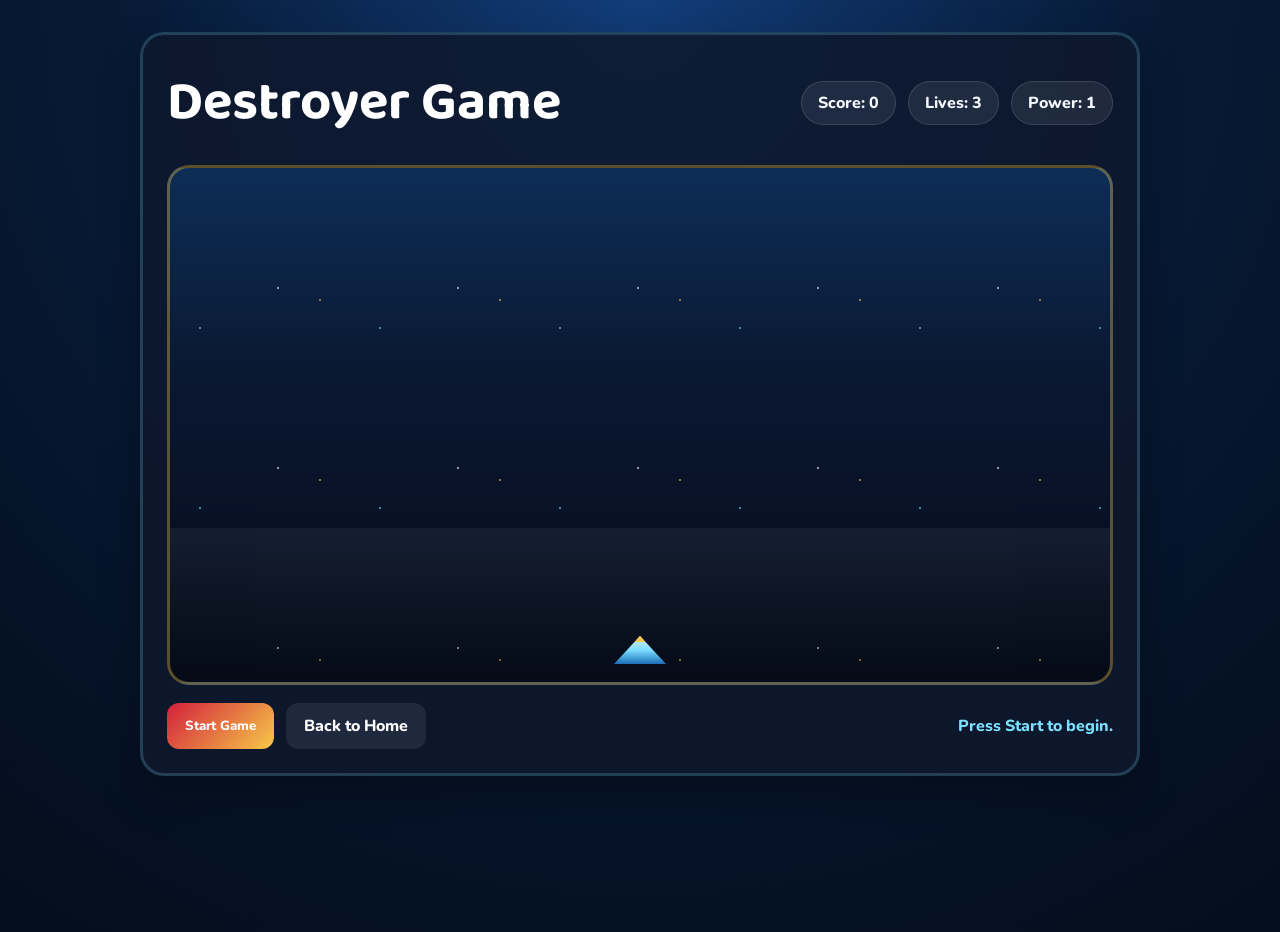
==== game.html @ d43a95fa "Add game page and navigation links; implement basic game structure" ====
<!DOCTYPE html>
<html lang="en">
  <head>
    <meta charset="UTF-8" />
    <meta name="viewport" content="width=device-width, initial-scale=1.0" />
    <title>Destroyer Game</title>
    <link rel="preconnect" href="https://fonts.googleapis.com" />
    <link rel="preconnect" href="https://fonts.gstatic.com" crossorigin />
    <link href="https://fonts.googleapis.com/css2?family=Baloo+2:wght@400;600;700;800&family=Nunito:wght@400;600;700;800&display=swap" rel="stylesheet" />
    <style>
      :root {
        --real-red: #d21f3c;
        --real-gold: #f7c948;
        --blue: #0b3d91;
        --bg: #071a36;
        --panel: rgba(14, 25, 45, 0.88);
        --text: #f4f8ff;
        --accent: #7be0ff;
      }

      * { box-sizing: border-box; }

      body {
        margin: 0;
        min-height: 100vh;
        font-family: "Nunito", sans-serif;
        background: radial-gradient(circle at top, #123d7a 0%, var(--bg) 45%, #040d1c 100%);
        color: var(--text);
      }

      .page {
        width: min(1000px, calc(100% - 24px));
        margin: 32px auto;
        padding: 24px;
        background: var(--panel);
        border: 3px solid rgba(123, 224, 255, 0.2);
        border-radius: 24px;
        box-shadow: 0 18px 42px rgba(0, 0, 0, 0.32);
      }

      .topbar {
        display: flex;
        justify-content: space-between;
        align-items: center;
        gap: 16px;
        flex-wrap: wrap;
        margin-bottom: 18px;
      }

      h1 {
        margin: 0;
        font-family: "Baloo 2", cursive;
        font-size: clamp(2.2rem, 5vw, 3.4rem);
        color: white;
      }

      .scoreboard {
        display: flex;
        gap: 12px;
        flex-wrap: wrap;
      }

      .pill {
        padding: 10px 16px;
        border-radius: 999px;
        background: rgba(255, 255, 255, 0.08);
        border: 1px solid rgba(255, 255, 255, 0.12);
        font-weight: 800;
      }

      .game-shell {
        display: grid;
        gap: 18px;
      }

      .game-screen {
        position: relative;
        width: 100%;
        height: 520px;
        border-radius: 22px;
        overflow: hidden;
        background: linear-gradient(180deg, #0e2e57 0%, #0a1730 42%, #060d1c 100%);
        border: 3px solid rgba(247, 201, 73, 0.35);
      }

      .skyline {
        position: absolute;
        inset: auto 0 0 0;
        height: 30%;
        background: linear-gradient(180deg, rgba(255,255,255,0.05), rgba(0,0,0,0.2));
      }

      .stars {
        position: absolute;
        inset: 0;
        background-image:
          radial-gradient(circle, rgba(255,255,255,0.8) 1px, transparent 1.5px),
          radial-gradient(circle, rgba(123,224,255,0.8) 1px, transparent 1.5px),
          radial-gradient(circle, rgba(247,201,73,0.8) 1px, transparent 1.5px);
        background-position: 18px 30px, 120px 70px, 240px 42px;
        background-size: 180px 180px;
        opacity: 0.7;
      }

      .ship,
      .enemy,
      .missile,
      .explosion {
        position: absolute;
        display: block;
      }

      .ship {
        width: 52px;
        height: 28px;
        bottom: 18px;
        left: 50%;
        transform: translateX(-50%);
        background: linear-gradient(180deg, #d8ebff, #7be0ff 50%, #1d6db7);
        clip-path: polygon(50% 0%, 100% 100%, 0% 100%);
        border-radius: 8px 8px 0 0;
        box-shadow: 0 0 18px rgba(123,224,255,0.7);
      }

      .ship::before {
        content: "";
        position: absolute;
        left: 50%;
        top: -12px;
        width: 10px;
        height: 18px;
        background: var(--real-gold);
        transform: translateX(-50%);
        clip-path: polygon(50% 0%, 100% 100%, 0% 100%);
      }

      .enemy {
        width: 34px;
        height: 34px;
        border-radius: 50%;
        background: radial-gradient(circle at 30% 30%, #f7c948, #d21f3c 55%, #75071f);
        box-shadow: inset 0 0 10px rgba(255,255,255,0.3);
      }

      .enemy::before {
        content: "";
        position: absolute;
        inset: 10px 12px auto 12px;
        height: 8px;
        border-radius: 999px;
        background: rgba(255,255,255,0.85);
      }

      .missile {
        width: 6px;
        height: 18px;
        border-radius: 8px;
        background: linear-gradient(180deg, #fff, var(--real-gold));
        box-shadow: 0 0 14px rgba(247,201,73,0.8);
      }

      .explosion {
        width: 20px;
        height: 20px;
        border-radius: 50%;
        background: radial-gradient(circle, #fffef5 0%, #f7c948 25%, #d21f3c 60%, rgba(210,31,60,0) 70%);
        animation: pop 0.35s ease-out forwards;
      }

      @keyframes pop {
        0% { transform: scale(0.4); opacity: 1; }
        100% { transform: scale(2.3); opacity: 0; }
      }

      .controls {
        display: flex;
        justify-content: space-between;
        align-items: center;
        gap: 16px;
        flex-wrap: wrap;
      }

      .buttons {
        display: flex;
        gap: 12px;
        flex-wrap: wrap;
      }

      button,
      a.button {
        appearance: none;
        border: none;
        padding: 12px 18px;
        border-radius: 12px;
        font-weight: 800;
        font-family: "Nunito", sans-serif;
        text-decoration: none;
        cursor: pointer;
        transition: transform 0.2s ease;
      }

      button:hover,
      a.button:hover {
        transform: translateY(-2px);
      }

      .start {
        background: linear-gradient(135deg, var(--real-red), var(--real-gold));
        color: white;
      }

      .home {
        background: rgba(255,255,255,0.08);
        color: white;
        border: 1px solid rgba(255,255,255,0.12);
      }

      .message {
        color: var(--accent);
        font-weight: 800;
      }
    </style>
  </head>
  <body>
    <div class="page">
      <div class="topbar">
        <h1>Destroyer Game</h1>
        <div class="scoreboard">
          <div class="pill">Score: <span id="score">0</span></div>
          <div class="pill">Lives: <span id="lives">3</span></div>
          <div class="pill">Power: <span id="powerLevel">1</span></div>
        </div>
      </div>

      <div class="game-shell">
        <div id="gameArea" class="game-screen" aria-label="Destroyer game area">
          <div class="stars"></div>
          <div class="skyline"></div>
          <div id="ship" class="ship" aria-label="Player ship"></div>
        </div>

        <div class="controls">
          <div class="buttons">
            <button id="startButton" class="start">Start Game</button>
            <a class="button home" href="index.html">Back to Home</a>
          </div>
          <div id="message" class="message">Press Start to begin.</div>
        </div>
      </div>
    </div>

    <script>
      const gameArea = document.getElementById('gameArea');
      const ship = document.getElementById('ship');
      const scoreEl = document.getElementById('score');
      const livesEl = document.getElementById('lives');
      const powerEl = document.getElementById('powerLevel');
      const messageEl = document.getElementById('message');
      const startButton = document.getElementById('startButton');

      let score = 0;
      let lives = 3;
      let gameRunning = false;
      let shipX = 0;
      let moveLeft = false;
      let moveRight = false;
      let fireHeld = false;
      let fireCooldown = 0;
      let missiles = [];
      let enemies = [];
      let explosions = [];
      let lastTime = 0;
      let enemyTimer = 0;
      let animationId = null;

      function getPowerLevel() {
        if (score >= 150) return 4;
        if (score >= 90) return 3;
        if (score >= 40) return 2;
        return 1;
      }

      function updateShipPower() {
        const level = getPowerLevel();
        powerEl.textContent = level;
        ship.style.width = `${52 + (level - 1) * 10}px`;
        ship.style.height = `${28 + (level - 1) * 5}px`;
        ship.style.filter = level >= 3 ? 'drop-shadow(0 0 18px rgba(123,224,255,0.9))' : 'drop-shadow(0 0 10px rgba(123,224,255,0.7))';
        ship.style.background = level >= 4
          ? 'linear-gradient(180deg, #fff5c7, #f7c948 45%, #d21f3c 100%)'
          : level >= 3
            ? 'linear-gradient(180deg, #e9fbff, #7be0ff 45%, #2d90d8 100%)'
            : 'linear-gradient(180deg, #d8ebff, #7be0ff 50%, #1d6db7)';
      }

      function setShipPosition() {
        const areaWidth = gameArea.clientWidth;
        ship.style.left = `${Math.min(Math.max(shipX, 26), areaWidth - 26)}px`;
      }

      function spawnEnemy() {
        const enemy = document.createElement('div');
        enemy.className = 'enemy';
        const size = 34;
        const x = Math.random() * (gameArea.clientWidth - size);
        enemy.style.left = `${x}px`;
        enemy.style.top = '0px';
        enemy.dataset.speed = (Math.random() * 1.5 + 1.2).toFixed(2);
        gameArea.appendChild(enemy);
        enemies.push(enemy);
      }

      function launchMissile() {
        if (!gameRunning) return;

        const powerLevel = getPowerLevel();
        const spread = powerLevel >= 3 ? [-10, 0, 10] : [0];
        const missileSpeed = powerLevel >= 4 ? 14 : 10;

        spread.forEach((offset) => {
          const missile = document.createElement('div');
          missile.className = 'missile';
          missile.dataset.speed = String(missileSpeed);
          const shipLeft = ship.offsetLeft + (ship.offsetWidth / 2) + offset;
          missile.style.left = `${shipLeft}px`;
          missile.style.top = `${gameArea.clientHeight - 60}px`;
          missile.style.width = powerLevel >= 4 ? '8px' : '6px';
          missile.style.height = powerLevel >= 4 ? '22px' : '18px';
          if (powerLevel >= 3) {
            missile.style.background = 'linear-gradient(180deg, #ffffff, #7be0ff)';
          }
          gameArea.appendChild(missile);
          missiles.push(missile);
        });
      }

      function makeExplosion(x, y) {
        const burst = document.createElement('div');
        burst.className = 'explosion';
        burst.style.left = `${x}px`;
        burst.style.top = `${y}px`;
        gameArea.appendChild(burst);
        explosions.push(burst);
        setTimeout(() => {
          burst.remove();
          explosions = explosions.filter(item => item !== burst);
        }, 350);
      }

      function updateScoreDisplay() {
        scoreEl.textContent = score;
        livesEl.textContent = lives;
        updateShipPower();
      }

      function resetGame() {
        score = 0;
        lives = 3;
        shipX = gameArea.clientWidth / 2;
        missiles.forEach(m => m.remove());
        enemies.forEach(e => e.remove());
        missiles = [];
        enemies = [];
        setShipPosition();
        updateScoreDisplay();
        messageEl.textContent = 'Game on!';
      }

      function endGame() {
        gameRunning = false;
        messageEl.textContent = `Game over! Final score: ${score}`;
        startButton.textContent = 'Play Again';
      }

      function tick(timestamp) {
        if (!gameRunning) return;

        const delta = (timestamp - lastTime) || 16;
        lastTime = timestamp;

        if (moveLeft) shipX -= 6;
        if (moveRight) shipX += 6;
        setShipPosition();

        if (fireHeld) {
          fireCooldown -= delta;
          if (fireCooldown <= 0) {
            launchMissile();
            fireCooldown = getPowerLevel() >= 4 ? 170 : 220;
          }
        } else {
          fireCooldown = 0;
        }

        enemyTimer += delta;
        const powerLevel = getPowerLevel();
        const enemySpeedBoost = 1 + (powerLevel - 1) * 0.25;
        if (enemyTimer > Math.max(350, 900 - score * 2)) {
          spawnEnemy();
          enemyTimer = 0;
        }

        missiles.forEach((missile) => {
          const speed = Number(missile.dataset.speed || 10);
          const top = (parseFloat(missile.style.top) || 0) - speed * (delta / 16);
          missile.style.top = `${top}px`;
          if (top < -20) {
            missile.remove();
            missiles = missiles.filter(item => item !== missile);
          }
        });

        enemies.forEach((enemy) => {
          const speed = Number(enemy.dataset.speed || 1.5) * enemySpeedBoost;
          const top = enemy.offsetTop + speed * (delta / 16);
          enemy.style.top = `${top}px`;

          if (top > gameArea.clientHeight - 60) {
            enemy.remove();
            enemies = enemies.filter(item => item !== enemy);
            lives -= 1;
            updateScoreDisplay();
            makeExplosion(enemy.offsetLeft, enemy.offsetTop);
            if (lives <= 0) {
              endGame();
            }
          }
        });

        for (let i = missiles.length - 1; i >= 0; i--) {
          const missile = missiles[i];
          const missileY = missile.offsetTop;

          for (let j = enemies.length - 1; j >= 0; j--) {
            const enemy = enemies[j];
            if (!enemy || !missile) continue;

            const hit =
              missile.offsetLeft >= enemy.offsetLeft &&
              missile.offsetLeft <= enemy.offsetLeft + enemy.offsetWidth &&
              missileY <= enemy.offsetTop + enemy.offsetHeight &&
              missileY >= enemy.offsetTop;

            if (hit) {
              missile.remove();
              enemy.remove();
              missiles.splice(i, 1);
              enemies.splice(j, 1);
              score += 10 + (powerLevel - 1) * 5;
              updateScoreDisplay();
              makeExplosion(enemy.offsetLeft, enemy.offsetTop);
              break;
            }
          }
        }

        animationId = requestAnimationFrame(tick);
      }

      function startGame() {
        if (gameRunning) return;
        resetGame();
        gameRunning = true;
        startButton.textContent = 'Running...';
        messageEl.textContent = 'Destroy the enemies!';
        lastTime = performance.now();
        enemyTimer = 0;
        cancelAnimationFrame(animationId);
        animationId = requestAnimationFrame(tick);
      }

      startButton.addEventListener('click', startGame);

      document.addEventListener('keydown', (event) => {
        if (event.key === 'ArrowLeft' || event.key.toLowerCase() === 'a') moveLeft = true;
        if (event.key === 'ArrowRight' || event.key.toLowerCase() === 'd') moveRight = true;
        if (event.key === ' ' || event.key === 'ArrowUp') {
          event.preventDefault();
          fireHeld = true;
          if (fireCooldown <= 0) {
            launchMissile();
            fireCooldown = getPowerLevel() >= 4 ? 170 : 220;
          }
        }
      });

      document.addEventListener('keyup', (event) => {
        if (event.key === 'ArrowLeft' || event.key.toLowerCase() === 'a') moveLeft = false;
        if (event.key === 'ArrowRight' || event.key.toLowerCase() === 'd') moveRight = false;
        if (event.key === ' ' || event.key === 'ArrowUp') {
          fireHeld = false;
          fireCooldown = 0;
        }
      });

      window.addEventListener('resize', () => {
        shipX = Math.min(Math.max(shipX, 26), gameArea.clientWidth - 26);
        setShipPosition();
      });

      shipX = gameArea.clientWidth / 2;
      setShipPosition();
    </script>
  </body>
</html>
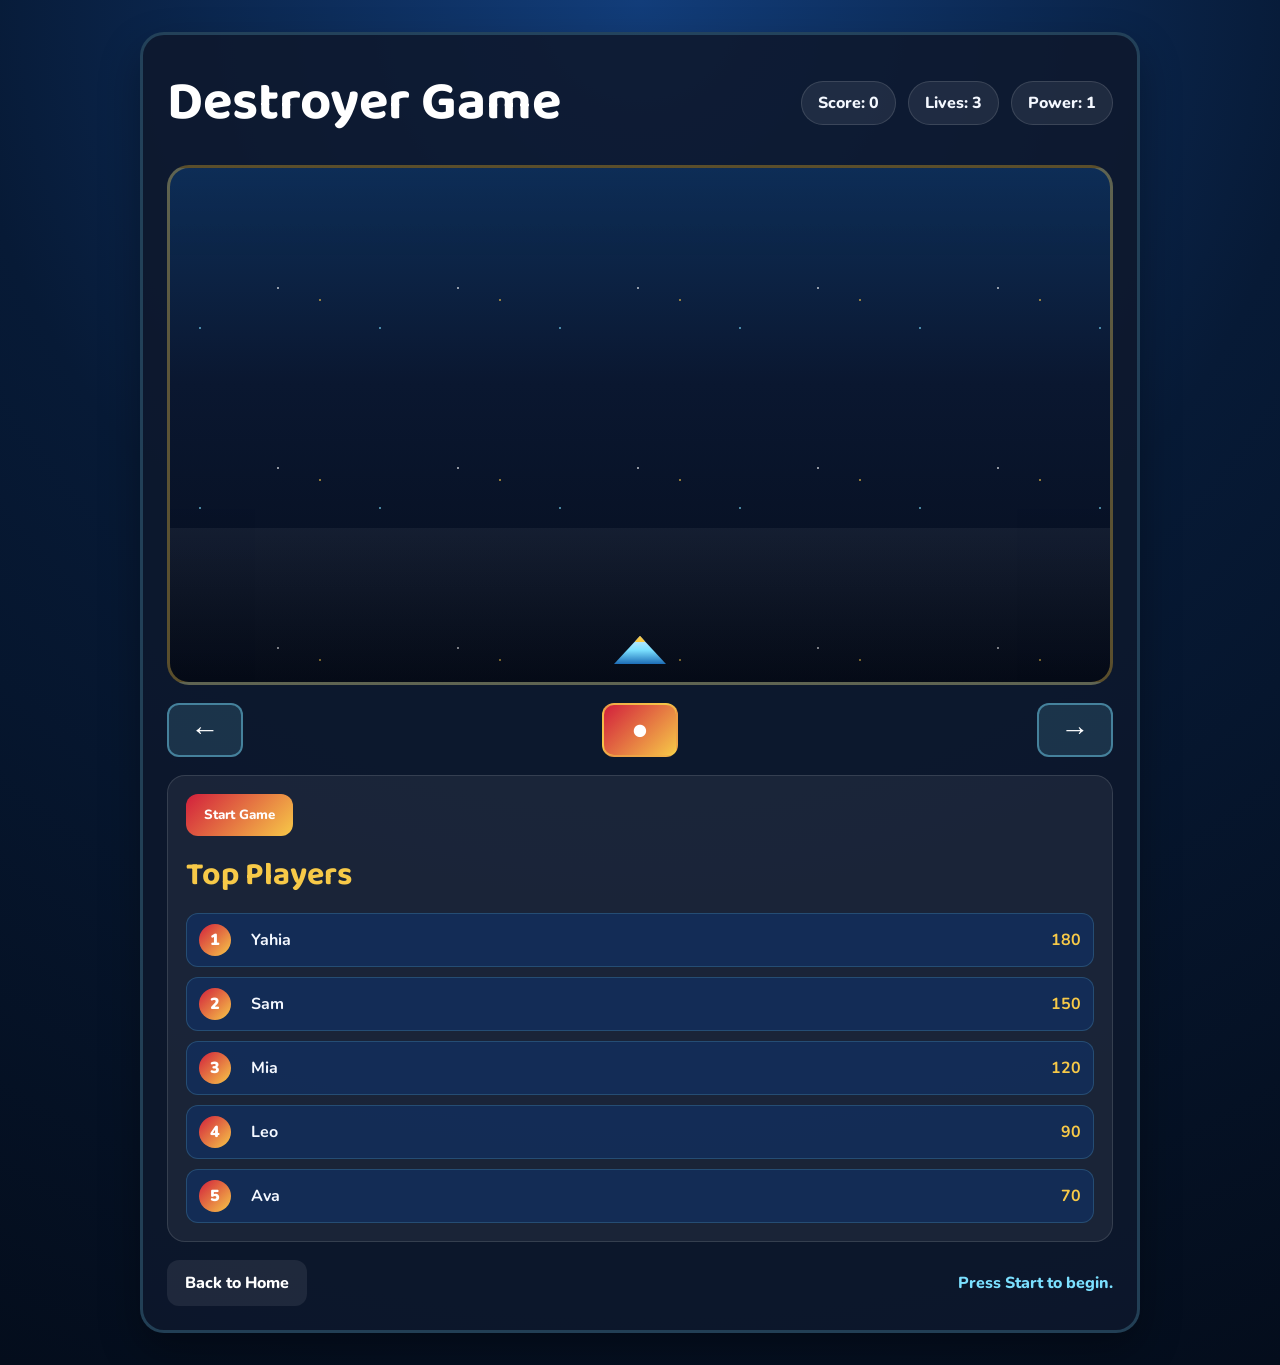
==== commit 1cb2712f: "Add game controls, leaderboard, and personal pages; enhance game functionality and user experience" ====
--- a/game.html
+++ b/game.html
@@ -83,6 +83,35 @@
         border: 3px solid rgba(247, 201, 73, 0.35);
       }
 
+      .movement-controls {
+        display: flex;
+        justify-content: space-between;
+        width: 100%;
+      }
+
+      .movement-button {
+        width: 76px;
+        height: 54px;
+        padding: 0;
+        background: rgba(123, 224, 255, 0.14);
+        border: 2px solid rgba(123, 224, 255, 0.45);
+        color: white;
+        font-size: 1.8rem;
+        line-height: 1;
+        touch-action: none;
+        user-select: none;
+      }
+
+      .movement-button:active {
+        transform: translateY(1px) scale(0.96);
+        background: rgba(123, 224, 255, 0.3);
+      }
+
+      .fire-button {
+        background: linear-gradient(135deg, var(--real-red), var(--real-gold));
+        border-color: rgba(247, 201, 73, 0.7);
+      }
+
       .skyline {
         position: absolute;
         inset: auto 0 0 0;
@@ -218,6 +247,126 @@
       .message {
         color: var(--accent);
         font-weight: 800;
+      }
+
+      .leaderboard-panel {
+        background: rgba(255, 255, 255, 0.06);
+        border: 1px solid rgba(255, 255, 255, 0.12);
+        border-radius: 18px;
+        padding: 18px;
+      }
+
+      .leaderboard-panel h2 {
+        margin: 0 0 12px;
+        font-family: "Baloo 2", cursive;
+        font-size: 2rem;
+        color: var(--real-gold);
+      }
+
+      .leaderboard-start {
+        margin-bottom: 14px;
+      }
+
+      .leaderboard-list {
+        list-style: none;
+        margin: 0;
+        padding: 0;
+        display: grid;
+        gap: 10px;
+      }
+
+      .leaderboard-item {
+        display: grid;
+        grid-template-columns: 40px 1fr auto;
+        gap: 12px;
+        align-items: center;
+        background: rgba(11, 61, 145, 0.35);
+        border: 1px solid rgba(123, 224, 255, 0.18);
+        border-radius: 12px;
+        padding: 10px 12px;
+        font-weight: 700;
+      }
+
+      .leaderboard-rank {
+        width: 32px;
+        height: 32px;
+        display: grid;
+        place-items: center;
+        border-radius: 50%;
+        background: linear-gradient(135deg, var(--real-red), var(--real-gold));
+        color: white;
+        font-weight: 900;
+      }
+
+      .leaderboard-name {
+        color: var(--text);
+      }
+
+      .leaderboard-score {
+        color: var(--real-gold);
+      }
+
+      .leaderboard-empty {
+        color: rgba(255, 255, 255, 0.7);
+        font-style: italic;
+      }
+
+      .modal-backdrop {
+        position: fixed;
+        inset: 0;
+        background: rgba(2, 8, 18, 0.72);
+        display: none;
+        align-items: center;
+        justify-content: center;
+        z-index: 1000;
+        padding: 20px;
+      }
+
+      .modal-backdrop.visible {
+        display: flex;
+      }
+
+      .modal-card {
+        width: min(420px, 100%);
+        background: rgba(10, 18, 32, 0.96);
+        border: 2px solid rgba(247, 201, 73, 0.4);
+        border-radius: 20px;
+        padding: 22px;
+        box-shadow: 0 18px 40px rgba(0,0,0,0.35);
+      }
+
+      .modal-card h3 {
+        margin: 0 0 10px;
+        font-size: 2rem;
+        color: var(--real-gold);
+      }
+
+      .modal-card p {
+        margin: 0 0 16px;
+        color: rgba(255,255,255,0.85);
+      }
+
+      .name-input {
+        width: 100%;
+        padding: 12px 14px;
+        border-radius: 12px;
+        border: 1px solid rgba(123, 224, 255, 0.28);
+        background: rgba(255,255,255,0.05);
+        color: white;
+        font-size: 1rem;
+        margin-bottom: 14px;
+      }
+
+      .modal-actions {
+        display: flex;
+        justify-content: flex-end;
+        gap: 10px;
+      }
+
+      .secondary {
+        background: rgba(255,255,255,0.08);
+        color: white;
+        border: 1px solid rgba(255,255,255,0.12);
       }
     </style>
   </head>
@@ -239,12 +388,35 @@
           <div id="ship" class="ship" aria-label="Player ship"></div>
         </div>
 
+        <div class="movement-controls" aria-label="Ship movement controls">
+          <button id="leftButton" class="movement-button" type="button" aria-label="Move left">&#8592;</button>
+          <button id="fireButton" class="movement-button fire-button" type="button" aria-label="Shoot">&#9679;</button>
+          <button id="rightButton" class="movement-button" type="button" aria-label="Move right">&#8594;</button>
+        </div>
+
+        <div class="leaderboard-panel">
+          <button id="startButton" class="start leaderboard-start">Start Game</button>
+          <h2>Top Players</h2>
+          <ul id="leaderboardList" class="leaderboard-list" aria-live="polite"></ul>
+        </div>
+
         <div class="controls">
           <div class="buttons">
-            <button id="startButton" class="start">Start Game</button>
             <a class="button home" href="index.html">Back to Home</a>
           </div>
           <div id="message" class="message">Press Start to begin.</div>
+        </div>
+      </div>
+    </div>
+
+    <div id="nameModal" class="modal-backdrop" aria-live="assertive">
+      <div class="modal-card">
+        <h3>New High Score</h3>
+        <p>Enter your name to save your score on the leaderboard.</p>
+        <input id="playerNameInput" class="name-input" type="text" maxlength="14" placeholder="Your name" />
+        <div class="modal-actions">
+          <button id="cancelSave" class="secondary" type="button">Skip</button>
+          <button id="saveScoreButton" class="start" type="button">Save Score</button>
         </div>
       </div>
     </div>
@@ -257,6 +429,92 @@
       const powerEl = document.getElementById('powerLevel');
       const messageEl = document.getElementById('message');
       const startButton = document.getElementById('startButton');
+      const leaderboardList = document.getElementById('leaderboardList');
+      const nameModal = document.getElementById('nameModal');
+      const playerNameInput = document.getElementById('playerNameInput');
+      const saveScoreButton = document.getElementById('saveScoreButton');
+      const cancelSaveButton = document.getElementById('cancelSave');
+      const leftButton = document.getElementById('leftButton');
+      const rightButton = document.getElementById('rightButton');
+      const fireButton = document.getElementById('fireButton');
+
+      const LEADERBOARD_KEY = 'destroyer-leaderboard';
+
+      function getLeaderboard() {
+        try {
+          const stored = JSON.parse(localStorage.getItem(LEADERBOARD_KEY) || '[]');
+          if (Array.isArray(stored) && stored.length) {
+            return stored;
+          }
+        } catch (error) {
+          console.warn('Could not read leaderboard from storage.', error);
+        }
+
+        return [
+          { name: 'Yahia', score: 180 },
+          { name: 'Sam', score: 150 },
+          { name: 'Mia', score: 120 },
+          { name: 'Leo', score: 90 },
+          { name: 'Ava', score: 70 }
+        ];
+      }
+
+      function sortLeaderboard(entries) {
+        return [...entries]
+          .filter((entry) => entry && typeof entry.score === 'number' && entry.score > 0)
+          .sort((a, b) => b.score - a.score)
+          .slice(0, 5);
+      }
+
+      function saveLeaderboard(entries) {
+        localStorage.setItem(LEADERBOARD_KEY, JSON.stringify(entries));
+      }
+
+      function renderLeaderboard() {
+        const entries = sortLeaderboard(getLeaderboard());
+
+        if (!entries.length) {
+          leaderboardList.innerHTML = '<li class="leaderboard-empty">No scores yet. Start the game!</li>';
+          return;
+        }
+
+        leaderboardList.innerHTML = entries
+          .map((entry, index) => `
+            <li class="leaderboard-item">
+              <span class="leaderboard-rank">${index + 1}</span>
+              <span class="leaderboard-name">${entry.name}</span>
+              <span class="leaderboard-score">${entry.score}</span>
+            </li>
+          `)
+          .join('');
+      }
+
+      function showScorePrompt() {
+        if (score <= 0) {
+          renderLeaderboard();
+          return;
+        }
+
+        playerNameInput.value = '';
+        nameModal.classList.add('visible');
+        playerNameInput.focus();
+      }
+
+      function closeScorePrompt() {
+        nameModal.classList.remove('visible');
+      }
+
+      function savePlayerScore() {
+        const name = playerNameInput.value.trim() || 'Player';
+        const safeName = name.slice(0, 14);
+        const entries = sortLeaderboard(getLeaderboard());
+        entries.push({ name: safeName, score });
+        const finalEntries = sortLeaderboard(entries);
+        saveLeaderboard(finalEntries);
+        renderLeaderboard();
+        closeScorePrompt();
+        messageEl.textContent = `${safeName} is on the leaderboard!`;
+      }
 
       let score = 0;
       let lives = 3;
@@ -370,6 +628,7 @@
         gameRunning = false;
         messageEl.textContent = `Game over! Final score: ${score}`;
         startButton.textContent = 'Play Again';
+        setTimeout(showScorePrompt, 200);
       }
 
       function tick(timestamp) {
@@ -394,8 +653,8 @@
 
         enemyTimer += delta;
         const powerLevel = getPowerLevel();
-        const enemySpeedBoost = 1 + (powerLevel - 1) * 0.25;
-        if (enemyTimer > Math.max(350, 900 - score * 2)) {
+        const enemySpeedBoost = 0.72 + (powerLevel - 1) * 0.14;
+        if (enemyTimer > Math.max(420, 980 - score * 2)) {
           spawnEnemy();
           enemyTimer = 0;
         }
@@ -411,7 +670,7 @@
         });
 
         enemies.forEach((enemy) => {
-          const speed = Number(enemy.dataset.speed || 1.5) * enemySpeedBoost;
+          const speed = Number(enemy.dataset.speed || 1.5) * enemySpeedBoost * 0.8;
           const top = enemy.offsetTop + speed * (delta / 16);
           enemy.style.top = `${top}px`;
 
@@ -470,6 +729,69 @@
       }
 
       startButton.addEventListener('click', startGame);
+      saveScoreButton.addEventListener('click', savePlayerScore);
+      cancelSaveButton.addEventListener('click', () => {
+        closeScorePrompt();
+        renderLeaderboard();
+      });
+
+      function bindMovementButton(button, direction) {
+        const setMoving = (isMoving) => {
+          if (direction === 'left') moveLeft = isMoving;
+          if (direction === 'right') moveRight = isMoving;
+        };
+
+        button.addEventListener('pointerdown', (event) => {
+          event.preventDefault();
+          try {
+            button.setPointerCapture(event.pointerId);
+          } catch (error) {}
+          setMoving(true);
+        });
+        button.addEventListener('pointerup', () => setMoving(false));
+        button.addEventListener('pointercancel', () => setMoving(false));
+        button.addEventListener('lostpointercapture', () => setMoving(false));
+      }
+
+      bindMovementButton(leftButton, 'left');
+      bindMovementButton(rightButton, 'right');
+
+      fireButton.addEventListener('pointerdown', (event) => {
+        event.preventDefault();
+        try {
+          fireButton.setPointerCapture(event.pointerId);
+        } catch (error) {}
+        fireHeld = true;
+        if (fireCooldown <= 0) {
+          launchMissile();
+          fireCooldown = getPowerLevel() >= 4 ? 170 : 220;
+        }
+      });
+      fireButton.addEventListener('pointerup', () => {
+        fireHeld = false;
+        fireCooldown = 0;
+      });
+      fireButton.addEventListener('pointercancel', () => {
+        fireHeld = false;
+        fireCooldown = 0;
+      });
+      fireButton.addEventListener('lostpointercapture', () => {
+        fireHeld = false;
+        fireCooldown = 0;
+      });
+
+      playerNameInput.addEventListener('keydown', (event) => {
+        if (event.key === 'Enter') {
+          savePlayerScore();
+        }
+      });
+
+      nameModal.addEventListener('click', (event) => {
+        if (event.target === nameModal) {
+          closeScorePrompt();
+          renderLeaderboard();
+        }
+      });
 
       document.addEventListener('keydown', (event) => {
         if (event.key === 'ArrowLeft' || event.key.toLowerCase() === 'a') moveLeft = true;
@@ -500,6 +822,7 @@
 
       shipX = gameArea.clientWidth / 2;
       setShipPosition();
+      renderLeaderboard();
     </script>
   </body>
 </html>
